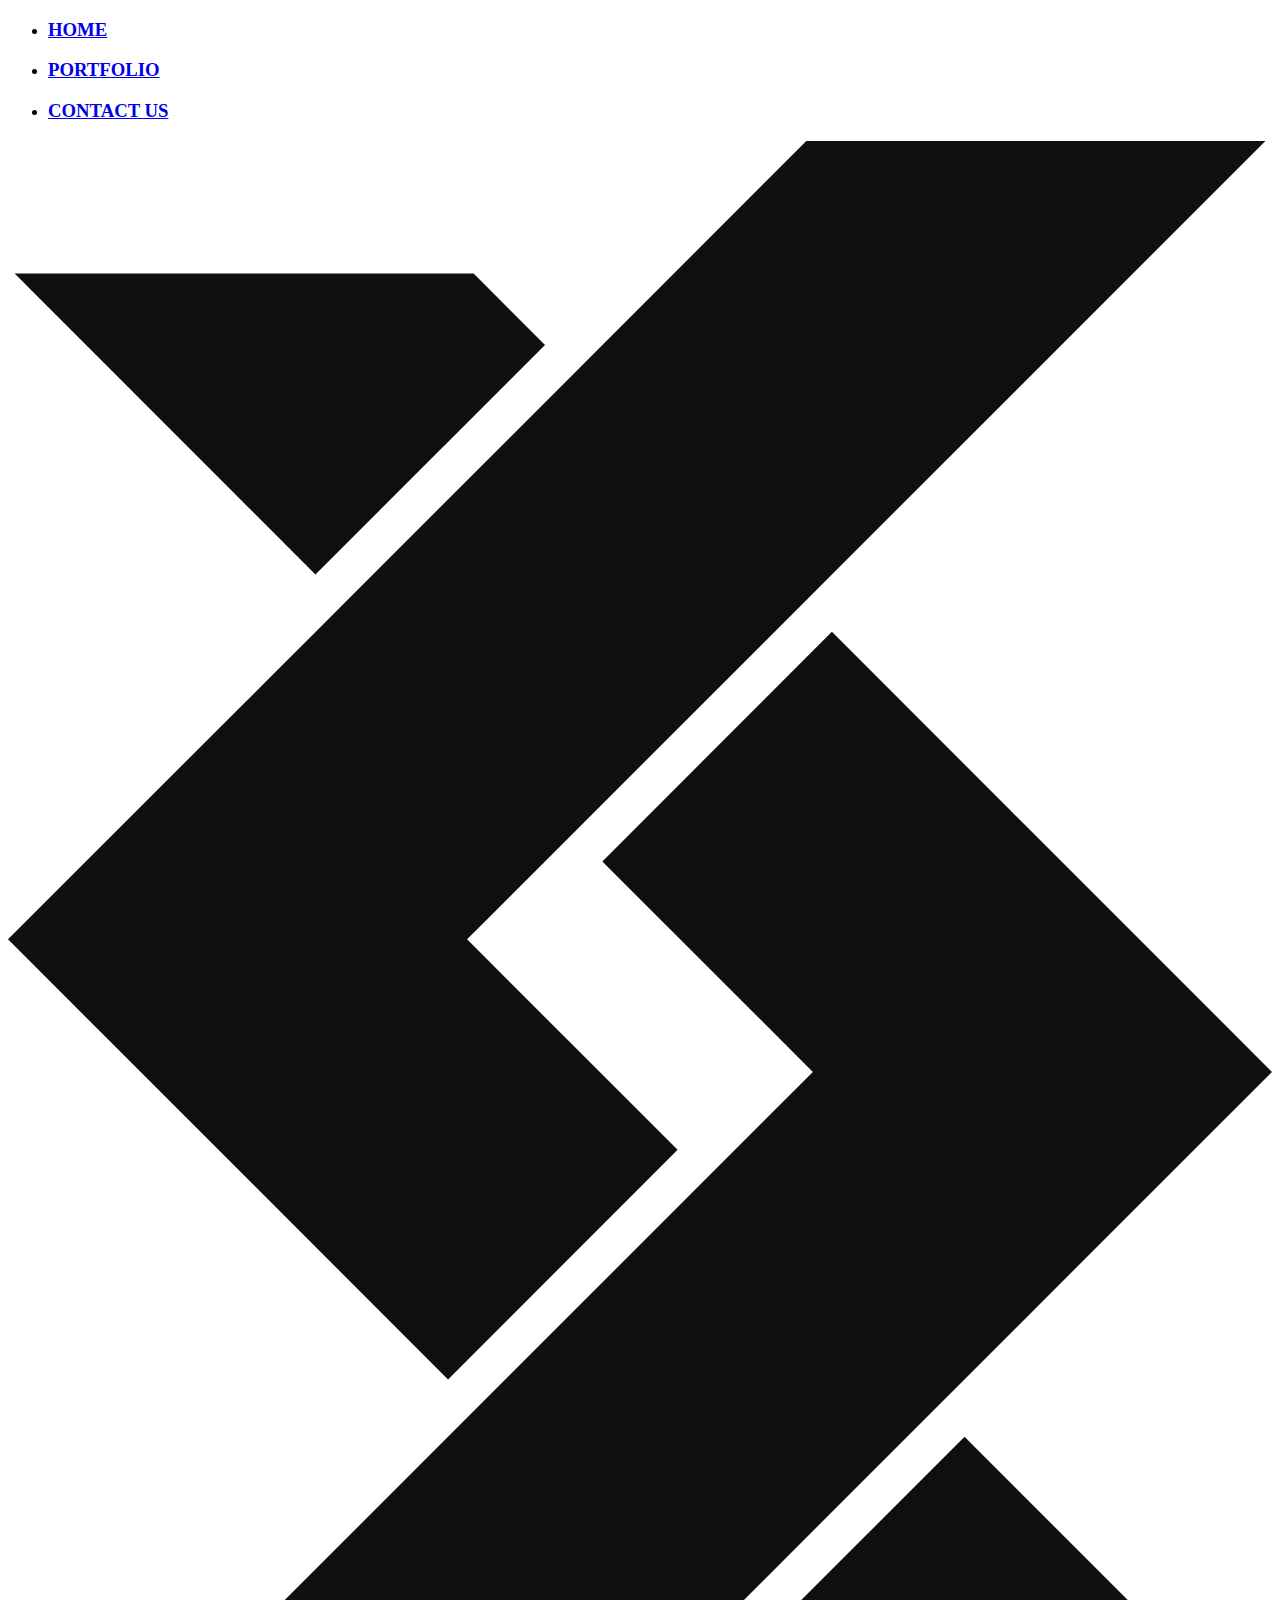
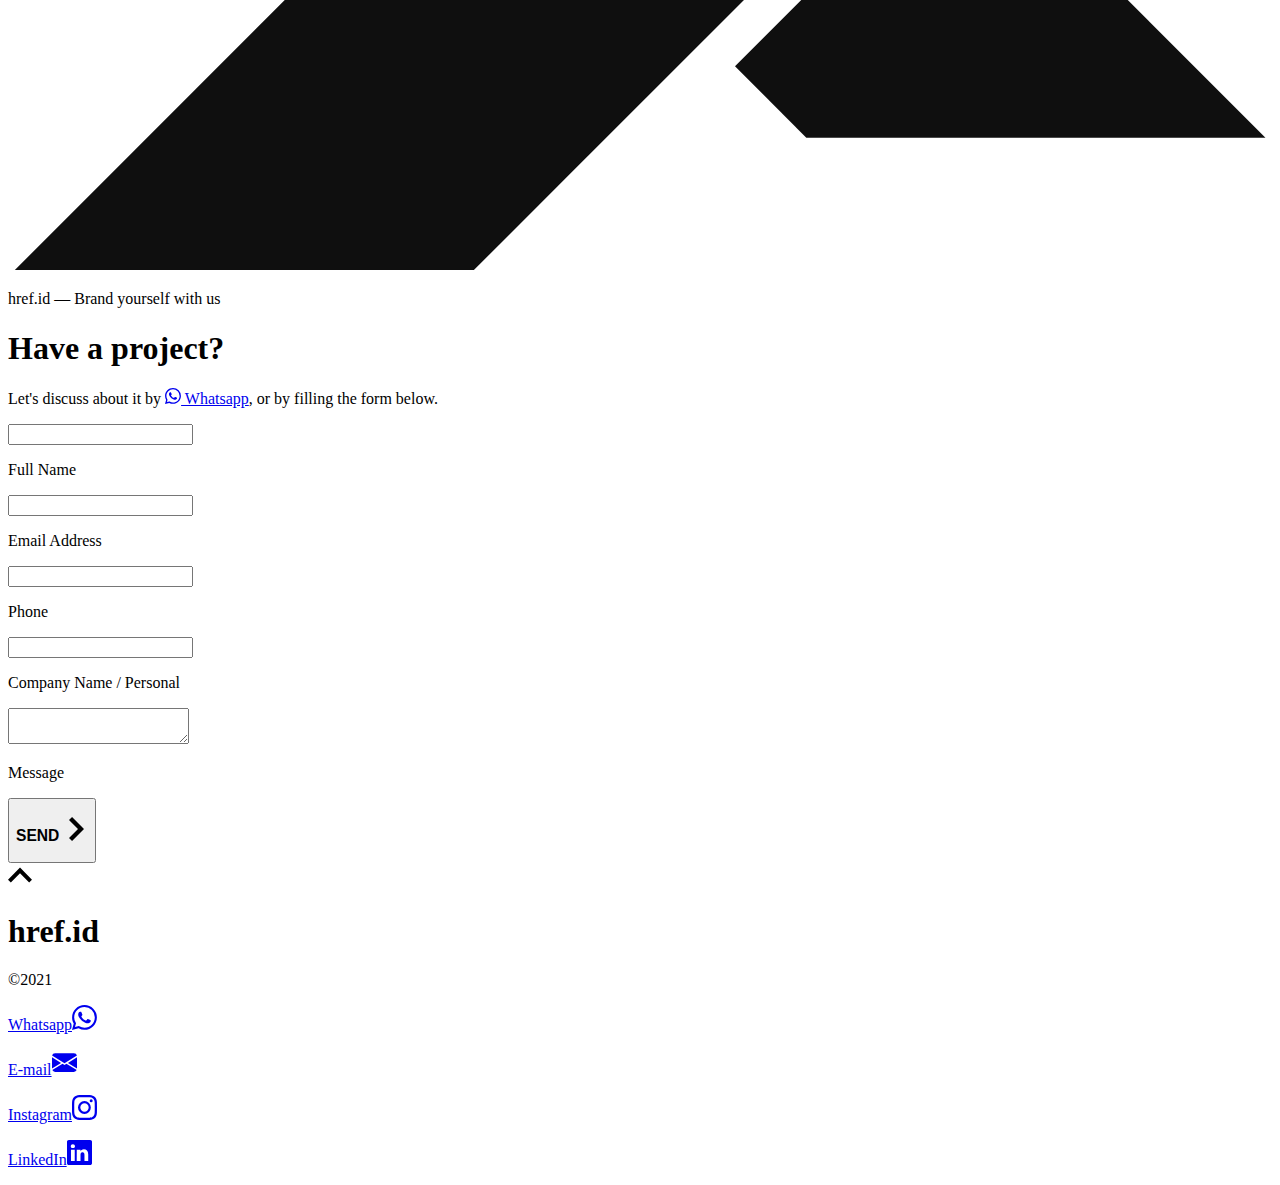
==== contact-us.html @ 83b9de3a "minor changes" ====
<!DOCTYPE html>
<html lang="en">
<head>
  <meta charset="UTF-8">
  <meta http-equiv="X-UA-Compatible" content="IE=edge">
  <meta name="viewport" content="width=device-width, initial-scale=1.0">
  <title>href.id - Contact Us</title>
  <link rel="stylesheet" href="style.css">
</head>
<body>
  <nav>
    <ul>
      <li class="active">
        <a href="index">
          <h3>HOME</h3>
        </a>
        <div class="box"></div>
      </li>
      <li>
        <div class="box"></div>
        <a href="portfolio">
          <h3>PORTFOLIO</h3>
        </a>
      </li>
      <li>
        <div class="box"></div>
        <a href="contact-us">
          <h3>CONTACT US</h3>
        </a>
      </li>
    </ul>
    <div class="logo">
      <svg xmlns="http://www.w3.org/2000/svg" viewBox="0 0 407.79 557.89"><defs><style>.cls-1{fill:#0f0f0f;}</style></defs><g id="Layer_2" data-name="Layer 2"><g id="Layer_1-2" data-name="Layer 1"><polygon class="cls-1" points="405.67 515.11 257.55 515.11 234.54 492.09 308.6 418.04 405.67 515.11"/><polygon class="cls-1" points="173.25 65.8 99.19 139.85 2.13 42.78 150.23 42.78 173.25 65.8"/><polygon class="cls-1" points="407.79 300.34 150.23 557.89 2.13 557.89 151.23 408.78 259.68 300.34 191.76 232.42 265.81 158.36 407.79 300.34"/><polygon class="cls-1" points="405.67 0 265.81 139.85 256.56 149.11 173.25 232.42 162.91 242.76 153.64 252.03 151.36 254.31 148.11 257.55 216.03 325.47 141.97 399.53 0 257.55 77 180.55 77.03 180.58 86.28 171.32 99.22 158.38 108.47 149.12 182.52 75.06 191.77 65.81 257.55 0 405.67 0"/></g></g></svg>
    </div>
    <div class="vertical-brand">
      <p>href.id<span class="motto"> — Brand yourself with us</span></p>
    </div>
    <div class="hamburger">
      <div class="line"></div>
    </div>
    <div class="cross">
      <div class="line-1"></div>
      <div class="line-2"></div>
    </div>
  </nav>
  <main>
    <div class="page flex-center contact-page">
      <div class="container flex-center">
        <div class="title flex-center">
          <h1 class="align-center clear">Have a project?</h1>
          <p class="align-center clear">Let's discuss about it by <a href="#"><svg xmlns="http://www.w3.org/2000/svg" width="16" height="16" fill="currentColor" class="bi bi-whatsapp" viewBox="0 0 16 16">
            <path d="M13.601 2.326A7.854 7.854 0 0 0 7.994 0C3.627 0 .068 3.558.064 7.926c0 1.399.366 2.76 1.057 3.965L0 16l4.204-1.102a7.933 7.933 0 0 0 3.79.965h.004c4.368 0 7.926-3.558 7.93-7.93A7.898 7.898 0 0 0 13.6 2.326zM7.994 14.521a6.573 6.573 0 0 1-3.356-.92l-.24-.144-2.494.654.666-2.433-.156-.251a6.56 6.56 0 0 1-1.007-3.505c0-3.626 2.957-6.584 6.591-6.584a6.56 6.56 0 0 1 4.66 1.931 6.557 6.557 0 0 1 1.928 4.66c-.004 3.639-2.961 6.592-6.592 6.592zm3.615-4.934c-.197-.099-1.17-.578-1.353-.646-.182-.065-.315-.099-.445.099-.133.197-.513.646-.627.775-.114.133-.232.148-.43.05-.197-.1-.836-.308-1.592-.985-.59-.525-.985-1.175-1.103-1.372-.114-.198-.011-.304.088-.403.087-.088.197-.232.296-.346.1-.114.133-.198.198-.33.065-.134.034-.248-.015-.347-.05-.099-.445-1.076-.612-1.47-.16-.389-.323-.335-.445-.34-.114-.007-.247-.007-.38-.007a.729.729 0 0 0-.529.247c-.182.198-.691.677-.691 1.654 0 .977.71 1.916.81 2.049.098.133 1.394 2.132 3.383 2.992.47.205.84.326 1.129.418.475.152.904.129 1.246.08.38-.058 1.171-.48 1.338-.943.164-.464.164-.86.114-.943-.049-.084-.182-.133-.38-.232z"/>
          </svg> Whatsapp</a>, or by filling the form below.</p>
        </div>
        <form action="#" class="form" autocomplete="off">
          <div>
            <div class="content">
              <input type="text" name="name" required placeholder=" ">
              <label for="name" class="label-input">
                <p>
                  <span class="content-label">Full Name</span>
                </p>
              </label>
            </div>
          </div>
          <div>
            <div class="content">
              <input type="text" name="email" required>
              <label for="email" class="label-input">
                <p>
                  <span class="content-label">Email Address</span>
                </p>
              </label>
            </div>
          </div>
          <div>
            <div class="content">
              <input type="text" name="phone" required>
              <label for="phone" class="label-input">
                <p>
                  <span class="content-label">Phone</span>
                </p>
              </label>
            </div>
          </div>
          <div>
            <div class="content">
              <input type="text" name="company" required>
              <label for="company" class="label-input">
                <p>
                  <span class="content-label">Company Name / Personal</span>
                </p>
              </label>
            </div>            
          </div>
          <div class="div-message">
            <div class="content">
              <textarea name="message" required></textarea>
              <label for="message" class="label-input">
                <p>
                  <span class="content-label">Message</span>
                </p>
              </label>
            </div>
          </div>
          <div class="submit-section clear">
            <button type="submit">
              <h3>SEND <svg xmlns="http://www.w3.org/2000/svg" width="24" height="24" viewBox="0 0 24 24"><path d="M5 3l3.057-3 11.943 12-11.943 12-3.057-3 9-9z"/></svg></h3>
            </button>
          </div>
        </form>
      </div>
    </div>
  </main>
  <footer>
    <div class="page flex-center">
      <div class="container flex-center">
        <div class="divider">
          <div class="back-to-top">
            <a href="#">
              <div class="flex-center">
                <svg xmlns="http://www.w3.org/2000/svg" width="24" height="24" viewBox="0 0 24 24"><path d="M0 16.67l2.829 2.83 9.175-9.339 9.167 9.339 2.829-2.83-11.996-12.17z"/></svg>
              </div>
            </a>
          </div>
          <h1 class="clear">href.id</h1>
          <div class="line">
            <p>©2021</p>
          </div>
        </div>
        <div class="navigation">
          <p><a href="#"><span class="text">Whatsapp</span><span class="icon"><svg xmlns="http://www.w3.org/2000/svg" width="25" height="25" fill="currentColor" class="bi bi-whatsapp" viewBox="0 0 16 16">
            <path d="M13.601 2.326A7.854 7.854 0 0 0 7.994 0C3.627 0 .068 3.558.064 7.926c0 1.399.366 2.76 1.057 3.965L0 16l4.204-1.102a7.933 7.933 0 0 0 3.79.965h.004c4.368 0 7.926-3.558 7.93-7.93A7.898 7.898 0 0 0 13.6 2.326zM7.994 14.521a6.573 6.573 0 0 1-3.356-.92l-.24-.144-2.494.654.666-2.433-.156-.251a6.56 6.56 0 0 1-1.007-3.505c0-3.626 2.957-6.584 6.591-6.584a6.56 6.56 0 0 1 4.66 1.931 6.557 6.557 0 0 1 1.928 4.66c-.004 3.639-2.961 6.592-6.592 6.592zm3.615-4.934c-.197-.099-1.17-.578-1.353-.646-.182-.065-.315-.099-.445.099-.133.197-.513.646-.627.775-.114.133-.232.148-.43.05-.197-.1-.836-.308-1.592-.985-.59-.525-.985-1.175-1.103-1.372-.114-.198-.011-.304.088-.403.087-.088.197-.232.296-.346.1-.114.133-.198.198-.33.065-.134.034-.248-.015-.347-.05-.099-.445-1.076-.612-1.47-.16-.389-.323-.335-.445-.34-.114-.007-.247-.007-.38-.007a.729.729 0 0 0-.529.247c-.182.198-.691.677-.691 1.654 0 .977.71 1.916.81 2.049.098.133 1.394 2.132 3.383 2.992.47.205.84.326 1.129.418.475.152.904.129 1.246.08.38-.058 1.171-.48 1.338-.943.164-.464.164-.86.114-.943-.049-.084-.182-.133-.38-.232z"/>
          </svg></span></a></p>
          <p><a href="#"><span class="text">E-mail</span><span class="icon"><svg xmlns="http://www.w3.org/2000/svg" width="25" height="25" fill="currentColor" class="bi bi-envelope-fill" viewBox="0 0 16 16">
            <path d="M.05 3.555A2 2 0 0 1 2 2h12a2 2 0 0 1 1.95 1.555L8 8.414.05 3.555zM0 4.697v7.104l5.803-3.558L0 4.697zM6.761 8.83l-6.57 4.027A2 2 0 0 0 2 14h12a2 2 0 0 0 1.808-1.144l-6.57-4.027L8 9.586l-1.239-.757zm3.436-.586L16 11.801V4.697l-5.803 3.546z"/>
          </svg></span></a></p>
          <p><a href="#"><span class="text">Instagram</span><span class="icon"><svg xmlns="http://www.w3.org/2000/svg" width="25" height="25" fill="currentColor" class="bi bi-instagram" viewBox="0 0 16 16">
            <path d="M8 0C5.829 0 5.556.01 4.703.048 3.85.088 3.269.222 2.76.42a3.917 3.917 0 0 0-1.417.923A3.927 3.927 0 0 0 .42 2.76C.222 3.268.087 3.85.048 4.7.01 5.555 0 5.827 0 8.001c0 2.172.01 2.444.048 3.297.04.852.174 1.433.372 1.942.205.526.478.972.923 1.417.444.445.89.719 1.416.923.51.198 1.09.333 1.942.372C5.555 15.99 5.827 16 8 16s2.444-.01 3.298-.048c.851-.04 1.434-.174 1.943-.372a3.916 3.916 0 0 0 1.416-.923c.445-.445.718-.891.923-1.417.197-.509.332-1.09.372-1.942C15.99 10.445 16 10.173 16 8s-.01-2.445-.048-3.299c-.04-.851-.175-1.433-.372-1.941a3.926 3.926 0 0 0-.923-1.417A3.911 3.911 0 0 0 13.24.42c-.51-.198-1.092-.333-1.943-.372C10.443.01 10.172 0 7.998 0h.003zm-.717 1.442h.718c2.136 0 2.389.007 3.232.046.78.035 1.204.166 1.486.275.373.145.64.319.92.599.28.28.453.546.598.92.11.281.24.705.275 1.485.039.843.047 1.096.047 3.231s-.008 2.389-.047 3.232c-.035.78-.166 1.203-.275 1.485a2.47 2.47 0 0 1-.599.919c-.28.28-.546.453-.92.598-.28.11-.704.24-1.485.276-.843.038-1.096.047-3.232.047s-2.39-.009-3.233-.047c-.78-.036-1.203-.166-1.485-.276a2.478 2.478 0 0 1-.92-.598 2.48 2.48 0 0 1-.6-.92c-.109-.281-.24-.705-.275-1.485-.038-.843-.046-1.096-.046-3.233 0-2.136.008-2.388.046-3.231.036-.78.166-1.204.276-1.486.145-.373.319-.64.599-.92.28-.28.546-.453.92-.598.282-.11.705-.24 1.485-.276.738-.034 1.024-.044 2.515-.045v.002zm4.988 1.328a.96.96 0 1 0 0 1.92.96.96 0 0 0 0-1.92zm-4.27 1.122a4.109 4.109 0 1 0 0 8.217 4.109 4.109 0 0 0 0-8.217zm0 1.441a2.667 2.667 0 1 1 0 5.334 2.667 2.667 0 0 1 0-5.334z"/>
          </svg></span></a></p>
          <p><a href="#"><span class="text">LinkedIn</span><span class="icon"><svg xmlns="http://www.w3.org/2000/svg" width="25" height="25" fill="currentColor" class="bi bi-linkedin" viewBox="0 0 16 16">
            <path d="M0 1.146C0 .513.526 0 1.175 0h13.65C15.474 0 16 .513 16 1.146v13.708c0 .633-.526 1.146-1.175 1.146H1.175C.526 16 0 15.487 0 14.854V1.146zm4.943 12.248V6.169H2.542v7.225h2.401zm-1.2-8.212c.837 0 1.358-.554 1.358-1.248-.015-.709-.52-1.248-1.342-1.248-.822 0-1.359.54-1.359 1.248 0 .694.521 1.248 1.327 1.248h.016zm4.908 8.212V9.359c0-.216.016-.432.08-.586.173-.431.568-.878 1.232-.878.869 0 1.216.662 1.216 1.634v3.865h2.401V9.25c0-2.22-1.184-3.252-2.764-3.252-1.274 0-1.845.7-2.165 1.193v.025h-.016a5.54 5.54 0 0 1 .016-.025V6.169h-2.4c.03.678 0 7.225 0 7.225h2.4z"/>
          </svg></span></a></p>
        </div>
      </div>
    </div>
  </footer>

  <script src="anime.min.js"></script>
  <script src="main.js"></script>
  <script>
    function labelAnimation(){
      document.querySelectorAll('label').forEach((a, i) => {
        setTimeout(()=>{
          a.classList.add('label-animation')
        }, i * 100)
      })
    }

    anime.timeline({
      duration: 800,
      easing: 'easeOutExpo'
    }).add({
      targets: '.title h1',
      opacity: [0, 1],
      translateX: [-100, 0],
    }).add({
      targets: '.title p',
      opacity: [0, 1],
      translateX: [-100, 0],
    }, '-=600').add({
      targets: '.form .content-label',
      opacity: [0, 1],
      translateX: [-10, 0],
      easing: 'easeInExpo',
      delay: anime.stagger(200),
      begin: () => {
        setTimeout(labelAnimation, 1000);
      },
      complete: () => {
        document.querySelectorAll('.content-label').forEach((a)=>{
          a.removeAttribute('style');
        })
      }
    }, '-=600').add({
      targets: document.querySelectorAll('.submit-section'),
      opacity: [0, 1],
      translateX: [-50, 0],
    }, '+=300')
  </script>
</body>
</html>
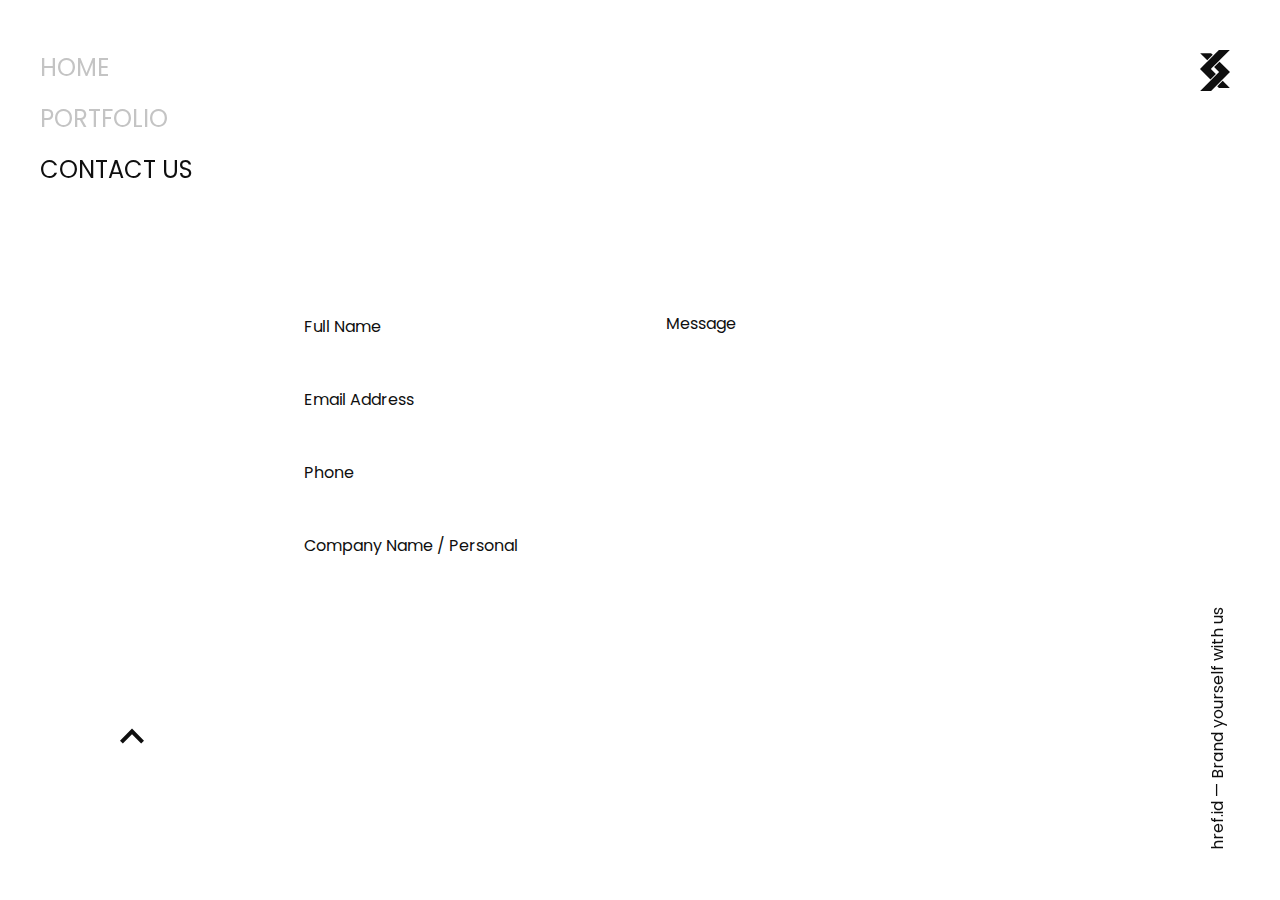
==== commit 2672eb93: "portfolio page disabled, redirect to highlights" ====
--- a/contact-us.html
+++ b/contact-us.html
@@ -6,23 +6,24 @@
   <meta name="viewport" content="width=device-width, initial-scale=1.0">
   <title>href.id - Contact Us</title>
   <link rel="stylesheet" href="style.css">
+  <link rel="shortcut icon" type="image/jpg" href="favicon.ico"/>
 </head>
 <body>
   <nav>
     <ul>
-      <li class="active">
-        <a href="index">
+      <li>
+        <a href="./">
           <h3>HOME</h3>
         </a>
         <div class="box"></div>
       </li>
       <li>
         <div class="box"></div>
-        <a href="portfolio">
+        <a href="./#highlights" class="portfolio-click">
           <h3>PORTFOLIO</h3>
         </a>
       </li>
-      <li>
+      <li class="active">
         <div class="box"></div>
         <a href="contact-us">
           <h3>CONTACT US</h3>
--- a/style.css
+++ b/style.css
@@ -0,0 +1,1349 @@
+@import url('https://fonts.googleapis.com/css2?family=Poppins:wght@400;700&display=swap');
+@import url('https://fonts.googleapis.com/css2?family=Cardo&display=swap');
+
+:root{
+  /* TEXT SIZE */
+  --heading-one: 5em;
+  --heading-two: 2.5em;
+  --heading-three: 1.5em;
+  --paragraph: 1em;
+  --big-paragraph: 4em;
+
+  /* FONT FAMILY */
+  --primary-font: 'Cardo';
+  --secondary-font: 'Poppins';
+
+  /* COLOR */
+  --primary-color: #ffffff;
+  --secondary-color: #0f0f0f;
+  --light-middle-color: #f3f3f3;
+  --middle-color: #c4c4c4;
+  --container-color: #ffffff;
+}
+
+::-moz-selection { /* Code for Firefox */
+  color: var(--primary-color);
+  background: var(--secondary-color);
+}
+
+::selection {
+  color: var(--primary-color);
+  background: var(--secondary-color);
+}
+
+*{
+  margin: 0;
+  padding: 0;
+  box-sizing: border-box;
+}
+
+/* html{
+  scroll-behavior: smooth;
+} */
+
+body{
+  overflow-x: hidden;
+  background-color: var(--container-color);
+  position: relative;
+}
+
+a, p, h1, h2, h3{
+  color: var(--secondary-color);
+}
+
+.greyed{
+  color: var(--middle-color) !important;
+}
+
+a{
+  text-decoration: none;
+  display: inline-block;
+}
+
+h1{
+  font-family: var(--primary-font);
+  font-size: var(--heading-one);
+  font-weight: normal;
+  line-height: 1.2em;
+  margin-bottom: 10px;
+}
+
+h2{
+  font-family: var(--secondary-font);
+  font-size: var(--heading-two);
+  font-weight: normal;
+}
+
+h3{
+  font-family: var(--secondary-font);
+  font-size: var(--heading-three);
+  font-weight: normal;
+}
+
+p{
+  font-family: var(--secondary-font);
+  font-size: var(--paragraph);
+  font-weight: normal;
+}
+
+p.big-paragraph{
+  font-size: var(--big-paragraph) !important;
+}
+
+.align-center{
+  text-align: center;
+}
+
+.align-left{
+  text-align: left;
+}
+
+.align-right{
+  text-align: right;
+}
+
+.flex-center{
+  display: flex;
+  justify-content: center;
+  align-items: center;
+}
+
+.fullpage{
+  width: 100vw;
+  height: 100vh;
+  position: relative;
+  overflow: hidden;
+}
+
+.page{
+  width: 100vw;
+  position: relative;
+}
+
+.container{
+  width: 70%;
+  height: 100%;
+  display: flex;
+  flex-direction: column;
+  position: relative;
+}
+
+.container-big{
+  width: 90%;
+  height: 100%;
+  flex-direction: column;
+  position: relative;
+}
+
+.image{
+  position: relative;
+}
+
+.image::before{
+  overflow: hidden;
+  content: "";
+  position: absolute;
+  top: 50%;
+  left: 50%;
+  width: 100%;
+  height: 100%;
+  background-size: cover;
+  filter: grayscale(100%);
+  transform: translate(-50%, -50%);
+  transition: filter .5s ease;
+}
+
+.image:hover::before{
+  filter: grayscale(40%);
+}
+
+.image-text{
+  position: relative;
+}
+
+.image-text::before{
+  content: "";
+  position: absolute;
+  top: 50%;
+  left: 50%;
+  width: 100%;
+  height: 100%;
+  background-size: cover;
+  filter: grayscale(100%) brightness(50%);
+  transform: translate(-50%, -50%);
+  transition: filter .5s ease;
+}
+
+.clear{
+  opacity: 0;
+}
+
+.hide{
+  display: none;
+}
+
+/* scroll bar */
+/* width */
+::-webkit-scrollbar {
+  width: 12px;
+}
+
+::-webkit-scrollbar-track {
+  opacity: 0;
+}
+
+::-webkit-scrollbar-thumb {
+  box-shadow: inset 0 0 10px 10px rgba(15,15,15,0.8);
+  border: solid 3px transparent;
+  border-radius: 6px;
+}
+
+::-webkit-scrollbar:hover{
+  width: 15px;
+}
+
+/* intro */
+.intro{
+  position: absolute; 
+  width: 100vw;
+  height: 100vh;
+  display: flex;
+  justify-content: center;
+  align-items: center;
+  flex-direction: column;
+  background-color: var(--primary-color);
+  z-index: 10;
+  opacity: 1;
+}
+
+.intro svg path{
+  fill: transparent;
+  transition: fill .8s ease;
+}
+
+.intro svg .shape-1{
+  stroke-dasharray: 80;
+  stroke-dashoffset: 0;
+}
+.intro svg .shape-2{
+  stroke-dasharray: 80;
+  stroke-dashoffset: 0;
+}
+.intro svg .shape-3{
+  stroke-dasharray: 230;
+  stroke-dashoffset: 0;
+}
+.intro svg .shape-4{
+  stroke-dasharray: 230;
+  stroke-dashoffset: 0;
+}
+/* NAVIGATION STUFFS */
+
+nav{
+  position: fixed;
+  width: 100vw;
+  height: 100vh;
+  z-index: 1;
+  pointer-events: none;
+  background-color: transparent;
+  transition: background-color 2s ease;
+}
+
+nav ul{
+  display: block;
+  position: absolute;
+  top: 50px;
+  left: 0;
+  list-style-type: none;
+  padding-left: 40px;
+  pointer-events: initial !important;
+}
+
+nav ul li{
+  margin-bottom: 1em;
+  display: flex;
+  align-items: center;
+  width: fit-content;
+}
+
+nav ul li h3{
+  color: var(--middle-color);
+  transition: color .5s ease;
+}
+
+nav .box{
+  position: absolute;
+  width: 0px;
+  height: var(--heading-three);
+  background-color: var(--secondary-color);
+  left: 0;
+  transition: width .5s ease;
+}
+
+nav ul li h3:hover{
+  color: var(--secondary-color) !important;
+}
+
+nav ul li:hover .box{
+  width: 20px;
+}
+
+.active h3, .active{
+  color: var(--secondary-color) !important;
+}
+
+nav .logo{
+  position: absolute;
+  right: 50px;
+  top: 50px;
+  width: 30px;
+}
+
+nav .vertical-brand{
+  width: 400px;
+  position: absolute;
+  bottom: 50px;
+  right: 50px;
+  transform-origin: bottom left;
+  transform: rotate(-90deg) translate(0, 400px);
+}
+
+nav .hamburger{
+  position: absolute;
+  width: 30px;
+  height: 30px;
+  top: 50px;
+  left: 50px;
+  align-items: center;
+  justify-content: flex-start;
+  display: none;
+  cursor: pointer;
+  pointer-events: initial !important;
+}
+
+nav .hamburger .line{
+  width: 60%;
+  height: 5px;
+  background-color: var(--secondary-color);
+  position: relative;
+  transition: width .5s ease;
+}
+
+nav .hamburger .line::before, nav .hamburger .line::after{
+  content: "";
+  position: absolute;
+  height: 5px;
+  background-color: var(--secondary-color);
+  transition: width .5s ease;
+}
+
+nav .hamburger .line::before{
+  top: -10px;
+  width: 150%;
+}
+
+nav .hamburger .line::after{
+  bottom: -10px;
+  width: 50%;
+}
+
+nav .hamburger:hover .line,
+nav .hamburger:hover .line:after,
+nav .hamburger:hover .line:before{
+  width: 100%;
+}
+
+nav .cross{
+  position: absolute;
+  width: 30px;
+  height: 30px;
+  top: 50px;
+  left: 50px;
+  align-items: center;
+  justify-content: flex-start;
+  display: flex;
+  pointer-events: none !important;
+  /* background-color: pink; */
+}
+
+nav .cross > div{
+  width: 0%;
+  height: 5px;
+  background-color: var(--secondary-color);
+  position: absolute;
+  transition: transform .8s ease, width .8s ease;
+}
+
+nav .open:hover + .cross .line-1{
+  transform: rotate(45deg)
+}
+
+nav .open:hover + .cross .line-2{
+  transform: rotate(-45deg)
+}
+/* FOOTER */
+
+footer{
+  margin-bottom: 3em;
+}
+
+footer .back-to-top{
+  position: absolute;
+  left: -112px;
+}
+
+footer .back-to-top div{
+  width: 60px;
+  height: 60px;
+  background-color: var(--primary-color);
+  border-radius: 50%;
+  transition: background-color .5s ease;
+}
+
+footer .back-to-top svg{
+  fill: var(--secondary-color);
+  transition: fill .5s ease;
+}
+
+footer .back-to-top div:hover{
+  background-color: var(--secondary-color);
+}
+
+footer .back-to-top div:hover svg{
+  fill: var(--primary-color);
+}
+
+footer .divider{
+  width: 100%;
+  display: flex;
+  justify-content: center;
+  align-items: center;
+  position: relative;
+}
+
+footer .divider h1{
+  margin-right: 16px;
+}
+
+footer .line{
+  width: 100%;
+  height: 3px;
+  position: relative;
+  background-color: var(--secondary-color);
+  transform: scaleX(0);
+  transform-origin: left center;
+}
+
+footer .line p{
+  position: absolute;
+  right: 0;
+  bottom: 50%;
+}
+
+footer .navigation{
+  width: 100%;
+  display: flex;
+  justify-content: flex-end;
+  align-items: center;
+}
+
+footer .navigation p{
+  margin-left: 2em;
+  position: relative;
+}
+
+footer .navigation p::after{
+  content:"";
+  width: 0%;
+  height: 0.5px;
+  background-color: var(--secondary-color);
+  position: absolute;
+  bottom: 0;
+  left: 0;
+  transition: width .5s ease;
+}
+
+footer .navigation p:hover::after{
+  width: 50%;
+}
+
+footer .navigation .icon{
+  display: none;
+}
+/* INDEX.HTML */
+.home-landing .container{
+  width: 60% !important;
+}
+
+.home-landing .scroll-icon{
+  position: absolute;
+  bottom: 48px;
+  opacity: 0;
+}
+
+.blurred{
+  color: transparent !important;
+  text-shadow: 0 0 12px var(--secondary-color) !important;
+
+}
+
+.home-landing .main-title, .home-landing .sub-title{
+  opacity: 0;
+  transition: color 1.2s ease-in-out, text-shadow .8s ease-in-out;
+}
+
+.home-about .container > div{
+  display: flex;
+  width: 100%;
+}
+
+.above{
+  justify-content: space-between;
+  margin-bottom: 2em;
+}
+
+.above h1{
+  line-height: 1em;
+}
+
+.below{
+  justify-content: flex-start;
+  align-items: flex-end;
+}
+
+.below .image{
+  margin-right: 1em;
+}
+
+.home-about{
+  margin-bottom: 10em;
+}
+
+.home-about .image{
+  width: 60%;
+  height: 300px;
+}
+
+.home-about .image:hover::before{
+  filter: grayscale(50%);
+}
+
+.home-about .first-img::before{
+  background-image: url("./assets/about-image-1.png");
+  background-position: center;
+}
+
+.home-about .second-img::before{
+  background-image: url("./assets/about-image-2.png");
+  background-position: center;
+}
+
+.home-about h1{
+  width: 40%
+}
+
+.home-about p{
+  width: 40%;
+}
+
+.home-why{
+  margin-bottom: 10em;
+}
+
+.home-why .content{
+  flex-direction: column;
+  width: 100%;
+}
+
+.home-why .line-above, .home-why .line-below{
+  width: 50%;
+  height: 3px;
+  background-color: var(--secondary-color);
+  transform: scaleX(0);
+}
+
+.home-why .line-above{
+  align-self: flex-start;
+  margin-bottom: 5em;
+  transform-origin: left center;
+}
+
+.home-why .line-below{
+  transform-origin: right center;
+  align-self: flex-end;
+}
+
+.home-why .content h1{
+  align-self: flex-start;
+  margin-bottom: 0.5em;
+}
+
+.home-why .content p{
+  text-align: center;
+  margin-bottom: 1.5em;
+  color: var(--middle-color);
+  transition: color .5s ease, opacity .5s ease;
+}
+
+.home-service .upper{
+  align-self: flex-start;
+}
+
+.home-service .below{
+  align-self: flex-end;
+}
+
+.home-service .cards{
+  height: 55%;
+  width: 100%;
+  display: flex;
+  justify-content: center;
+  margin: 1em 0 1em 0;
+}
+
+.home-service .card{
+  height: 100%;
+  width: 270px;
+  position: relative;
+  overflow: hidden;
+  transform: scale(1);
+  transition: transform .8s ease, box-shadow .8s ease;
+}
+
+.home-service .card:hover{
+  transform: scale(1.1);
+  box-shadow: rgba(0, 0, 0, 0.25) 0px 54px 55px, rgba(0, 0, 0, 0.12) 0px -12px 30px, rgba(0, 0, 0, 0.12) 0px 4px 6px, rgba(0, 0, 0, 0.17) 0px 12px 13px, rgba(0, 0, 0, 0.09) 0px -3px 5px;
+}
+
+.home-service .card-portfolio::before{
+  background-image: url("./assets/service-portfolio.png");
+}
+
+.home-service .card-organization::before{
+  background-image: url("./assets/service-organization.png");
+  background-position: center;
+}
+
+.home-service .card-event::before{
+  background-image: url("./assets/service-event.png");
+  background-position: center;
+  filter: grayscale(100%) brightness(48%);
+}
+
+.home-service .card:hover::before{
+  filter: grayscale(0%) brightness(50%);
+}
+
+.home-service .card-event:hover::before{
+  filter: grayscale(0%) brightness(48%) !important;
+}
+
+.home-service .card:nth-child(2){
+  margin: 0px 2em;
+}
+
+.home-service .cards p{
+  color: var(--primary-color);
+  text-align: center;
+  position: relative;
+}
+
+.home-service .cards .inner-border{
+  position: absolute;
+  width: calc(105%);
+  height: calc(105%);
+  top: 50%;
+  left: 50%;
+  border: solid 2px var(--primary-color);
+  transform: translate(-50%, -50%);
+  transition: width .8s ease, height .8s ease;
+}
+
+.home-service .card:hover .inner-border{
+  width: calc(100% - 25px);
+  height: calc(100% - 25px);
+}
+
+.see-more{
+  height: 50vh;
+  margin-bottom: 1em;
+}
+
+.home-highlights .line{
+  width: 200px;
+  height: 3px;
+  transform: scaleX(0);
+  background-color: var(--secondary-color);
+  margin-bottom: 1em;
+}
+
+.home-highlights-content .container{
+  display: grid;
+  grid-template-columns: 60% 40%;
+}
+
+.home-highlights-content .images{
+  display: flex;
+  justify-content: flex-end;
+  align-items: center;
+}
+
+.home-highlights-content .main-image{
+  position: relative;
+  width: 80%;
+  height: 300px;
+  margin-right: 2em;
+  transform: translateX(-1000px)
+}
+
+.home-highlights-content .description{
+  display: flex;
+  justify-content: center;
+  flex-direction: column;
+  align-items: flex-start;
+}
+
+.home-highlights-content .description h1{
+  line-height: 1em;
+  margin-bottom: 10px;
+}
+
+.home-highlights-content .description{
+  -webkit-user-select: none !important; /* Safari */        
+  -moz-user-select: none !important; /* Firefox */
+  -ms-user-select: none !important; /* IE10+/Edge */
+  user-select: none !important; /* Standard */
+}
+
+.home-highlights-content .sub-image{
+  position: absolute;
+  width: 60%;
+  height: 200px;
+  background-position: center center;
+  background-size: cover;
+  top: 0;
+  left: 0;
+  z-index: -1;
+  transform: translate(-30%, -50%);
+}
+
+.home-highlights-content .sub-image-main{
+  width: 100%;
+  height: 100%;
+  background-size: cover;
+  background-position: center center;
+}
+
+/* PORTFOLIO.html */
+.portfolio-page{
+  margin-bottom: 3em;
+}
+
+.portfolio-page .section{
+  margin-top: 7em;
+  width: 100%;
+  flex-direction: column;
+}
+
+.portfolio-page .section h1{
+  margin-bottom: 24px;
+}
+
+.portfolio-page .section .grid{
+  display: grid;
+  width: 100%;
+  height: fit-content;
+  grid-template-columns: repeat(2, 1fr);
+  grid-template-rows: repeat(3, 1fr);
+  grid-gap: 16px;
+}
+
+.portfolio-page .section .card{
+  display: flex;
+  justify-content: center;
+  align-items: center;
+  background-color: var(--secondary-color);
+  height: 300px;
+  position: relative;
+}
+
+.portfolio-page .section .card h2{
+  color: var(--primary-color);
+  position: relative;
+}
+
+.portfolio-page .card::before{
+  content: "";
+  position: absolute;
+  top: 50%;
+  left: 50%;
+  width: 100%;
+  height: 100%;
+  background-size: cover;
+  filter: grayscale(100%) brightness(50%);
+  transform: translate(-50%, -50%);
+  transition: filter .5s ease;
+  background-image: url("./assets/about-image-1.png")
+}
+
+.portfolio-page .inner-border{
+  position: absolute;
+  width: calc(105%);
+  height: calc(105%);
+  top: 50%;
+  left: 50%;
+  border: solid 2px var(--primary-color);
+  transform: translate(-50%, -50%);
+  transition: width .8s ease, height .8s ease;
+}
+
+.portfolio-page .card:hover .inner-border{
+  width: calc(100% - 25px);
+  height: calc(100% - 25px);
+}
+
+/* PORTFOLIO SINGLE.html */
+.portfolio-single{
+  display: flex;
+  flex-direction: column;
+  align-items: center;
+  margin-bottom: 6em;
+}
+
+.portfolio-single .main-image{
+  width: 100%;
+  height: 500px;
+  margin-bottom: 3em;
+}
+
+.portfolio-single .title{
+  margin-bottom: 3em;
+}
+
+.portfolio-single .title .main-image::before{
+  background-position: center;
+  background-image: var(--main-img);
+}
+
+.portfolio-single .title .text{
+  width: 100%;
+  display: flex;
+  align-items: flex-end;
+  margin-bottom: 1em;
+}
+
+.portfolio-single .title .text h1{
+  line-height: 0.8em;
+  margin-right: 5px;
+  margin-bottom: 0;
+}
+
+.portfolio-single .sub-image{
+  width: 100%;
+  display: flex;
+  align-items: flex-end;
+}
+
+.portfolio-single .sub-image .image{
+  width: 55%;
+  height: 450px;
+}
+
+.portfolio-single .sub-image p{
+  width: 30%;
+}
+
+.portfolio-single .sub-image-above{
+  justify-content: flex-start;
+  margin-bottom: 3em;
+}
+
+.portfolio-single .sub-image-below{
+  justify-content: flex-end;
+  text-align: right;
+  margin-bottom: 5em;
+
+}
+
+.portfolio-single .sub-image-above .image::before{
+  background-position: center;
+  background-image: var(--sub-img-1);
+}
+
+.portfolio-single .sub-image-below .image::before{
+  background-position: center;
+  background-image: var(--sub-img-2);
+}
+
+.portfolio-single .sub-image-above .image{
+  margin-right: 1em;
+}
+
+.portfolio-single .sub-image-below .image{
+  margin-left: 1em;
+}
+
+.portfolio-single .documentation{
+  display: grid;
+  width: 100%;
+  height: 100vh;
+  grid-template-columns: repeat(3, 1fr);
+  grid-template-rows: repeat(4, 1fr);
+  grid-gap: 16px;
+  margin-top: 1em;
+  margin-bottom: 5em;
+}
+
+.portfolio-single .documentation .image::before{
+  background-position: center;
+}
+
+.portfolio-single .documentation .image-1::before{
+  background-image: var(--doc-img-1);
+}
+.portfolio-single .documentation .image-2::before{
+  background-image: var(--doc-img-2);
+}
+.portfolio-single .documentation .image-3::before{
+  background-image: var(--doc-img-3);
+}
+
+.portfolio-single .documentation .image-1{
+  grid-row: 1/3;
+  grid-column: 1/3;
+}
+
+.portfolio-single .documentation .image-2{
+  grid-row: 2/4;
+  grid-column: 3/4;
+}
+
+.portfolio-single .documentation .image-3{
+  grid-row: 3/5;
+  grid-column: 2/3;
+}
+
+.portfolio-single .mobile-version .image{
+  width: 100%;
+  height: 500px;
+}
+
+.portfolio-single .mobile-version .image::before{
+  background-position: center;
+  background-image: var(--mobile-img);
+}
+
+/* contact-us.html */
+.contact-page{
+  padding-top: 6em;
+  margin-bottom: 3em;
+}
+
+.contact-page .title{
+  margin-bottom: 3em;
+  flex-direction: column;
+}
+
+.contact-page .title h1{
+  margin-bottom: 20px;
+}
+
+.contact-page .title a{
+  transition: color .5s ease;
+  font-weight: 700;
+}
+
+.contact-page .title a svg{
+  height: 13px;
+}
+
+.contact-page .title a:hover{
+  color: #128C7E;
+}
+
+.contact-page .form{
+  width: 60%;
+  height: 350px;
+  display: grid;
+  grid-template-columns: 1fr 1fr;
+  grid-template-rows: repeat(5, 1fr);
+  grid-row-gap: 16px;
+  grid-column-gap: 32px;
+}
+
+.contact-page .form .content{
+  width: 100%;
+  height: 100%;
+  position: relative;
+  display: flex;
+  justify-content: center;
+  align-items: center;
+}
+
+.contact-page .form input, .contact-page .form textarea{
+  width: 100%;
+  height: 100%;
+  border: none;
+  font-family: var(--secondary-font);
+  font-size: var(--paragraph);
+  padding-top: 20px;
+  padding-left: 10px;
+  outline: none;
+}
+
+.contact-page .form label{
+  position: absolute;
+  pointer-events: none;
+  height: 100%;
+  width: 100%;
+  bottom: 0px;
+  left: 0%;
+  padding-left: 10px;
+  /* overflow: hidden; */
+}
+
+.contact-page .form label::after{
+  content: " ";
+  position: absolute;
+  height: 100%;
+  width: 0%;
+  top: 0;
+  left: 0;
+  border-bottom: 1px solid var(--secondary-color);
+  transition: width .8s ease;
+}
+
+.label-animation::after{
+  width: 100% !important;
+}
+
+.contact-page .form .content-label{
+  position: absolute;
+  top: 50%;
+  transition: all .5s ease;
+  font-size: 1em;
+  color: var(--secondary-color);
+}
+
+.contact-page input:focus + label .content-label,
+.contact-page input:valid + label .content-label,
+.contact-page textarea:focus + label .content-label,
+.contact-page textarea:valid + label .content-label
+{
+  color: var(--middle-color);
+  transform: translateY(-1.5em);
+  font-size: 0.8em;
+}
+
+.contact-page .div-message{
+  grid-row: 1/5;
+  grid-column: 2/3;
+}
+
+.contact-page .div-message textarea{
+  resize: none;
+  padding-top: 1.6em;
+}
+
+.contact-page .div-message .content-label{
+  top: 1.6em;
+}
+
+.contact-page .submit-section{
+  width: 100%;
+  height: 100%;
+  display: flex;
+  justify-content: flex-end;
+  align-items: center;
+  grid-column: 1/3;
+}
+
+.contact-page .submit-section button{
+  border: none;
+  cursor: pointer;
+  background-color: transparent !important;
+  position: relative;
+}
+
+.contact-page .submit-section button::after{
+  content: "";
+  width: 0%;
+  height: 1px;
+  background-color: var(--secondary-color);
+  position: absolute;
+  left: 0;
+  transition: width .5s ease;
+}
+
+
+.contact-page .submit-section button:hover::after{
+  width: 50%;
+}
+.contact-page .submit-section h3{
+  height: 100%;
+  display: flex;
+  justify-content: center;
+  align-items: center;
+}
+
+.contact-page .submit-section svg{
+  height: 15px;
+  
+}
+
+@media screen and (max-width: 1340px){
+  .container{
+    width: 60%;
+  }
+  .contact-page .form{
+    width: 90%;
+  }
+  footer .back-to-top{
+    left: -20%;
+  }
+}
+
+@media screen and (max-width: 1025px){
+  :root{
+    /* TEXT SIZE */
+    --heading-one: 4em;
+    --heading-two: 2.5em;
+    --heading-three: 1.5em;
+    --paragraph: 1em;
+    --big-paragraph: 3em;
+  }
+}
+
+@media screen and (max-width: 1000px){
+  nav ul{
+    display: none;
+    top: 0;
+    left: 0;
+    width: 100vw;
+    height: 100vh;
+    padding: 0;
+    background-color: var(--primary-color);
+    /* display: flex; */
+    justify-content: center;
+    align-items: center;
+    flex-direction: column;
+  }
+  nav ul .box{
+    display: none;
+  }
+  nav .hamburger{
+    display: flex;
+  }
+  .home-about .container .above, .home-about .container .below{
+    display: flex;
+    justify-content: center;
+    align-items: center;
+    flex-direction: column
+  }
+  .home-about .image, .home-about h1, .home-about p{
+    width: 100%;
+    margin-right: 0;
+  }
+  .home-about h1{
+    margin-bottom: 0.5em;
+  }
+  .home-about .image{
+    height: 200px;
+  }
+  .home-about .below .image{
+    margin-bottom: 1em;
+  }
+  .home-about .below p{
+    text-align: center
+  }
+  .home-service .card p{
+    width: 80%;
+  }
+  .home-service .card:nth-child(2){
+    margin: 0px 1em;
+  }
+  .home-service .card:hover .inner-border{
+    width: calc(100% - 15px);
+    height: calc(100% - 15px);
+  }
+  .portfolio-single .sub-image p{
+    width: 50%;
+  }
+  .portfolio-single .documentation{
+    height: 200vh;
+    grid-template-rows: repeat(3, 1fr);
+  }
+  .portfolio-single .documentation .image-1{
+    grid-column: 1/4;
+    grid-row: 1/2;
+  }
+  .portfolio-single .documentation .image-2{
+    grid-column: 1/4;
+    grid-row: 2/3;
+  }
+  .portfolio-single .documentation .image-3{
+    grid-column: 1/4;
+    grid-row: 3/4;
+  }
+}
+
+@media screen and (max-width: 970px){
+  .contact-page .form{
+    display: flex;
+    flex-direction: column;
+    height: auto;
+  }
+  .contact-page .form > div{
+    grid-column: span 2;
+    height: 57px;
+    margin-bottom: 1em !important;
+  }
+  .contact-page .div-message{
+    height: 200px !important;
+  }
+} 
+
+@media screen and (max-width: 770px){
+  :root{
+    /* TEXT SIZE */
+    --heading-one: 3em;
+    --heading-two: 2em;
+    --heading-three: 1.3em;
+    --paragraph: 0.9em;
+    --big-paragraph: 2.5em;
+  }
+  nav .logo{
+    top: 25px;
+    right: 5%;
+    width: 20px;
+  }
+  nav .vertical-brand{
+    bottom: 25px;
+    right: 5%;
+  }
+  nav .hamburger, nav .cross{
+    top: 25px;
+    width: 20px;
+    left: 5%;
+  }
+
+  nav .hamburger .line::before, nav .hamburger .line, nav .hamburger .line::after, nav .cross > div{
+    height: 3px;
+  }
+
+  nav .hamburger .line::before{
+    top: -8px;
+  }
+
+  nav .hamburger .line::after{
+    bottom: -8px;
+  }
+
+  .portfolio-single .title .text{
+    flex-direction: column;
+    justify-content: flex-start;
+    align-items: flex-start;
+  }
+
+  .portfolio-single .title .text h1{
+    line-height: 1em;
+  }
+
+  .portfolio-single .sub-image{
+    flex-direction: column;
+    margin: 0;
+  }
+  .portfolio-single .sub-image p, .portfolio-single .sub-image .image{
+    width: 100%;
+    margin: 0 0 1em 0;
+  }
+  .portfolio-single .sub-image-below{
+    flex-direction: column-reverse;
+    margin-top: 2em;
+  }
+  .home-service .cards{
+    flex-direction: column;
+  }
+  .home-service .card{
+    width: 100%;
+  }
+  .home-service .card::before{
+    background-position: center;
+  }
+  .home-service .card:nth-child(2){
+    margin: 1em 0;
+  }
+  .home-highlights-content .container{
+    display: flex;
+    flex-direction: column;
+    justify-content: center;
+    align-items: center;
+  }
+  .home-highlights-content .images{
+    width: 100%;
+  }
+  .home-highlights-content .container .main-image{
+    height: 250px;
+    width: 100%;
+    margin: 0;
+  }
+  .home-highlights-content .container .main-image .sub-image{
+    height: 50%;
+  }
+  .home-highlights-content .description{
+    justify-content: flex-start;
+    align-items: center;
+    margin-top: 1em;
+    text-align: center;
+  }
+  footer .navigation{
+    width: 100%;
+    justify-content: space-evenly;
+  }
+  footer .navigation p{
+    margin: 0;
+  }
+  footer .back-to-top div{
+    width: 40px;
+    height: 40px;
+  }
+  footer .back-to-top div svg{
+    width: 15px;
+  }
+}
+@media screen and (max-width: 500px){
+  .container{
+    width: 75%;
+  }
+  .home-about{
+    height: auto;
+  }
+  nav .vertical-brand{
+    display: none;
+  }
+  footer{
+    margin-bottom: 2em;
+  }
+  footer .navigation .icon, footer .navigation p{
+    display: flex;
+    justify-content: center;
+    align-items: center;
+  }
+  footer .navigation .icon svg{
+    width: 25px;
+  }
+  footer .navigation .text{
+    display: none;
+  }
+  footer .back-to-top{
+    display: none;
+  }
+  .home-highlights-content .sub-image{
+    width: 50%;
+    left: 10%;
+  }
+  .portfolio-page .grid{
+    grid-template-columns: 1fr !important;
+    grid-template-rows: repeat(6, 1fr) !important;
+  }
+}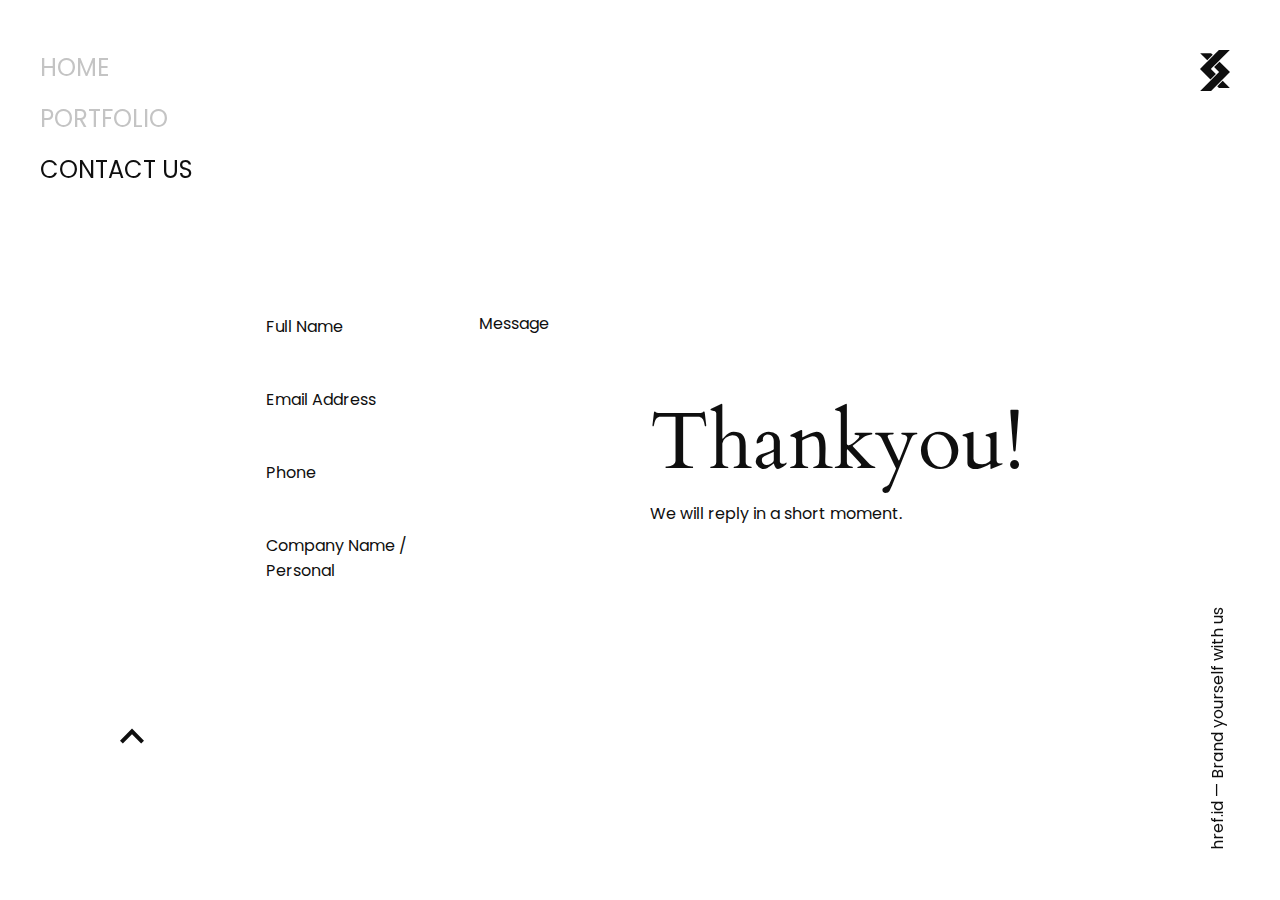
==== commit a7674f1c: "changes about form (still not working)" ====
--- a/contact-us.html
+++ b/contact-us.html
@@ -53,63 +53,66 @@
             <path d="M13.601 2.326A7.854 7.854 0 0 0 7.994 0C3.627 0 .068 3.558.064 7.926c0 1.399.366 2.76 1.057 3.965L0 16l4.204-1.102a7.933 7.933 0 0 0 3.79.965h.004c4.368 0 7.926-3.558 7.93-7.93A7.898 7.898 0 0 0 13.6 2.326zM7.994 14.521a6.573 6.573 0 0 1-3.356-.92l-.24-.144-2.494.654.666-2.433-.156-.251a6.56 6.56 0 0 1-1.007-3.505c0-3.626 2.957-6.584 6.591-6.584a6.56 6.56 0 0 1 4.66 1.931 6.557 6.557 0 0 1 1.928 4.66c-.004 3.639-2.961 6.592-6.592 6.592zm3.615-4.934c-.197-.099-1.17-.578-1.353-.646-.182-.065-.315-.099-.445.099-.133.197-.513.646-.627.775-.114.133-.232.148-.43.05-.197-.1-.836-.308-1.592-.985-.59-.525-.985-1.175-1.103-1.372-.114-.198-.011-.304.088-.403.087-.088.197-.232.296-.346.1-.114.133-.198.198-.33.065-.134.034-.248-.015-.347-.05-.099-.445-1.076-.612-1.47-.16-.389-.323-.335-.445-.34-.114-.007-.247-.007-.38-.007a.729.729 0 0 0-.529.247c-.182.198-.691.677-.691 1.654 0 .977.71 1.916.81 2.049.098.133 1.394 2.132 3.383 2.992.47.205.84.326 1.129.418.475.152.904.129 1.246.08.38-.058 1.171-.48 1.338-.943.164-.464.164-.86.114-.943-.049-.084-.182-.133-.38-.232z"/>
           </svg> Whatsapp</a>, or by filling the form below.</p>
         </div>
-        <form action="#" class="form" autocomplete="off">
-          <div>
-            <div class="content">
-              <input type="text" name="name" required placeholder=" ">
-              <label for="name" class="label-input">
-                <p>
-                  <span class="content-label">Full Name</span>
-                </p>
-              </label>
-            </div>
-          </div>
-          <div>
-            <div class="content">
-              <input type="text" name="email" required>
-              <label for="email" class="label-input">
-                <p>
-                  <span class="content-label">Email Address</span>
-                </p>
-              </label>
-            </div>
-          </div>
-          <div>
-            <div class="content">
-              <input type="text" name="phone" required>
-              <label for="phone" class="label-input">
-                <p>
-                  <span class="content-label">Phone</span>
-                </p>
-              </label>
-            </div>
-          </div>
-          <div>
-            <div class="content">
-              <input type="text" name="company" required>
-              <label for="company" class="label-input">
-                <p>
-                  <span class="content-label">Company Name / Personal</span>
-                </p>
-              </label>
-            </div>            
-          </div>
-          <div class="div-message">
-            <div class="content">
-              <textarea name="message" required></textarea>
-              <label for="message" class="label-input">
-                <p>
-                  <span class="content-label">Message</span>
-                </p>
-              </label>
-            </div>
-          </div>
-          <div class="submit-section clear">
-            <button type="submit">
-              <h3>SEND <svg xmlns="http://www.w3.org/2000/svg" width="24" height="24" viewBox="0 0 24 24"><path d="M5 3l3.057-3 11.943 12-11.943 12-3.057-3 9-9z"/></svg></h3>
-            </button>
-          </div>
-        </form>
+        <div class="form-content flex-center">
+          <form action="action.php" method="post" class="form" autocomplete="off">
+            <div>
+              <div class="content">
+                <input type="text" name="name" required>
+                <label for="name" class="label-input">
+                  <p>
+                    <span class="content-label">Full Name</span>
+                  </p>
+                </label>
+              </div>
+            </div>
+            <div>
+              <div class="content">
+                <input type="text" name="email" required>
+                <label for="email" class="label-input">
+                  <p>
+                    <span class="content-label">Email Address</span>
+                  </p>
+                </label>
+              </div>
+            </div>
+            <div>
+              <div class="content">
+                <input type="text" name="phone" required>
+                <label for="phone" class="label-input">
+                  <p>
+                    <span class="content-label">Phone</span>
+                  </p>
+                </label>
+              </div>
+            </div>
+            <div>
+              <div class="content">
+                <input type="text" name="company" required>
+                <label for="company" class="label-input">
+                  <p>
+                    <span class="content-label">Company Name / Personal</span>
+                  </p>
+                </label>
+              </div>            
+            </div>
+            <div class="div-message">
+              <div class="content">
+                <textarea name="message" required></textarea>
+                <label for="message" class="label-input">
+                  <p>
+                    <span class="content-label">Message</span>
+                  </p>
+                </label>
+              </div>
+            </div>
+            <div class="submit-section clear">
+              <button type="submit">
+                <h3>SEND <svg xmlns="http://www.w3.org/2000/svg" width="24" height="24" viewBox="0 0 24 24"><path d="M5 3l3.057-3 11.943 12-11.943 12-3.057-3 9-9z"/></svg></h3>
+              </button>
+            </div>
+          </form>
+          <div class="success"><h1>Thankyou!</h1><p>We will reply in a short moment.</p></div>
+        </div>
       </div>
     </div>
   </main>
@@ -157,7 +160,6 @@
         }, i * 100)
       })
     }
-
     anime.timeline({
       duration: 800,
       easing: 'easeOutExpo'
@@ -188,6 +190,40 @@
       opacity: [0, 1],
       translateX: [-50, 0],
     }, '+=300')
+
+
+    // document.querySelector('.form').addEventListener('submit', (e) => {
+    //   e.preventDefault();
+    //   submitAnimation;
+    // })
+    function submitAnimation(){
+      anime.timeline({
+        duration: 800,
+        complete: () => {
+          document.querySelector('.form').reset();
+        }
+      }).add({
+        targets: '.success',
+        easing: 'easeOutExpo',
+        opacity: [0, 1],
+      }).add({
+        targets: '.success h1, .success p',
+        easing: 'easeOutExpo',
+        opacity: [0, 1],
+        translateY: [50, 0],
+        delay: anime.stagger(200)
+      }).add({
+        targets: '.success h1, .success p',
+        easing: 'easeInExpo',
+        opacity: [1, 0],
+        translateY: [0, -50],
+        delay: anime.stagger(200)
+      }).add({
+        targets: '.success',
+        easing: 'easeInExpo',
+        opacity: [1, 0],
+      })
+    }
   </script>
 </body>
 </html>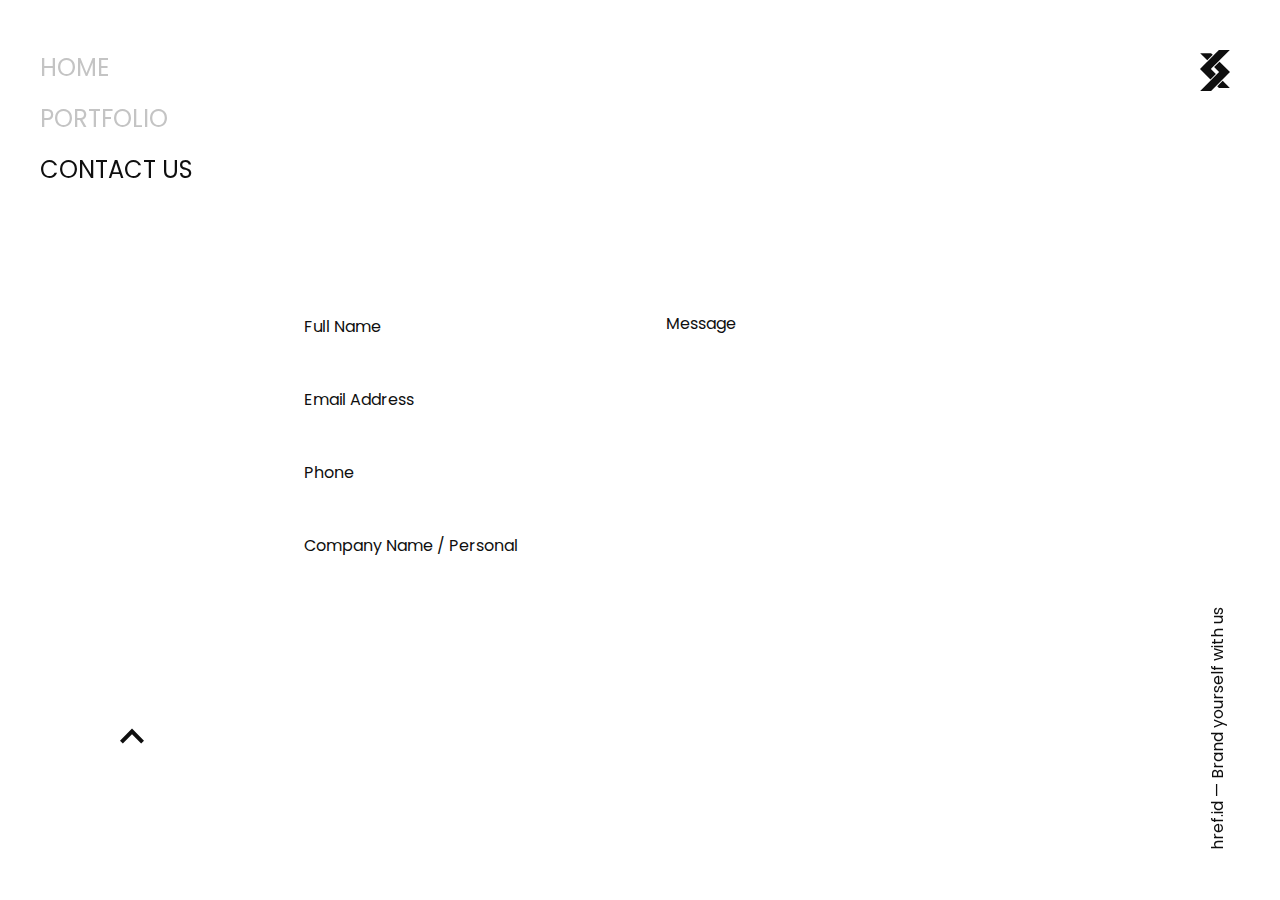
==== commit 6d7ddb1a: "fixed for development" ====
--- a/contact-us.html
+++ b/contact-us.html
@@ -6,7 +6,7 @@
   <meta name="viewport" content="width=device-width, initial-scale=1.0">
   <title>href.id - Contact Us</title>
   <link rel="stylesheet" href="style.css">
-  <link rel="shortcut icon" type="image/jpg" href="favicon.ico"/>
+  <link rel="shortcut icon" type="image/x-icon" href="favicon.ico">
 </head>
 <body>
   <nav>
@@ -49,7 +49,7 @@
       <div class="container flex-center">
         <div class="title flex-center">
           <h1 class="align-center clear">Have a project?</h1>
-          <p class="align-center clear">Let's discuss about it by <a href="#"><svg xmlns="http://www.w3.org/2000/svg" width="16" height="16" fill="currentColor" class="bi bi-whatsapp" viewBox="0 0 16 16">
+          <p class="align-center clear">Let's discuss about it by <a href="https://wa.me/6281398777982?text=Halo%20href.id%21%20Mau%20tanya-tanya%20dong%20soal%20website."><svg xmlns="http://www.w3.org/2000/svg" width="16" height="16" fill="currentColor" class="bi bi-whatsapp" viewBox="0 0 16 16">
             <path d="M13.601 2.326A7.854 7.854 0 0 0 7.994 0C3.627 0 .068 3.558.064 7.926c0 1.399.366 2.76 1.057 3.965L0 16l4.204-1.102a7.933 7.933 0 0 0 3.79.965h.004c4.368 0 7.926-3.558 7.93-7.93A7.898 7.898 0 0 0 13.6 2.326zM7.994 14.521a6.573 6.573 0 0 1-3.356-.92l-.24-.144-2.494.654.666-2.433-.156-.251a6.56 6.56 0 0 1-1.007-3.505c0-3.626 2.957-6.584 6.591-6.584a6.56 6.56 0 0 1 4.66 1.931 6.557 6.557 0 0 1 1.928 4.66c-.004 3.639-2.961 6.592-6.592 6.592zm3.615-4.934c-.197-.099-1.17-.578-1.353-.646-.182-.065-.315-.099-.445.099-.133.197-.513.646-.627.775-.114.133-.232.148-.43.05-.197-.1-.836-.308-1.592-.985-.59-.525-.985-1.175-1.103-1.372-.114-.198-.011-.304.088-.403.087-.088.197-.232.296-.346.1-.114.133-.198.198-.33.065-.134.034-.248-.015-.347-.05-.099-.445-1.076-.612-1.47-.16-.389-.323-.335-.445-.34-.114-.007-.247-.007-.38-.007a.729.729 0 0 0-.529.247c-.182.198-.691.677-.691 1.654 0 .977.71 1.916.81 2.049.098.133 1.394 2.132 3.383 2.992.47.205.84.326 1.129.418.475.152.904.129 1.246.08.38-.058 1.171-.48 1.338-.943.164-.464.164-.86.114-.943-.049-.084-.182-.133-.38-.232z"/>
           </svg> Whatsapp</a>, or by filling the form below.</p>
         </div>
@@ -67,7 +67,7 @@
             </div>
             <div>
               <div class="content">
-                <input type="text" name="email" required>
+                <input type="text" name="email" required class='emailInput'>
                 <label for="email" class="label-input">
                   <p>
                     <span class="content-label">Email Address</span>
@@ -77,7 +77,7 @@
             </div>
             <div>
               <div class="content">
-                <input type="text" name="phone" required>
+                <input type="text" name="phone" required class='phoneInput'>
                 <label for="phone" class="label-input">
                   <p>
                     <span class="content-label">Phone</span>
@@ -106,7 +106,7 @@
               </div>
             </div>
             <div class="submit-section clear">
-              <button type="submit">
+              <button type="submit" name="submit" class="submitBtn">
                 <h3>SEND <svg xmlns="http://www.w3.org/2000/svg" width="24" height="24" viewBox="0 0 24 24"><path d="M5 3l3.057-3 11.943 12-11.943 12-3.057-3 9-9z"/></svg></h3>
               </button>
             </div>
@@ -191,16 +191,75 @@
       translateX: [-50, 0],
     }, '+=300')
 
-
-    // document.querySelector('.form').addEventListener('submit', (e) => {
-    //   e.preventDefault();
-    //   submitAnimation;
-    // })
+    var animated = false;
+    var emailFlag = false;
+    var inputFlag = false;
+    var phoneFlag = false;
+
+    var titleMsg = document.querySelector('.success').querySelector('h1');
+    var descMsg = document.querySelector('.success').querySelector('p');
+    var formInput = document.querySelector('.form').querySelectorAll('input');
+
+    var phoneInput = document.querySelector('.phoneInput');
+    var phoneFormat = /^[-+]?[0-9]+$/;
+
+    var emailInput = document.querySelector('.emailInput');
+    var emailFormat = /^\w+([\.-]?\w+)*@\w+([\.-]?\w+)*(\.\w{2,3})+$/;
+    
+    document.querySelector('.submitBtn').addEventListener('click', (e) => {
+      for (let i = 0; i < formInput.length; i++){
+        if (formInput[i].value != ''){
+          inputFlag = true;
+        } else {
+          inputFlag = false;
+          break;
+        }
+      }
+
+      if (inputFlag == true){
+        if (emailInput.value.match(emailFormat)){
+          emailFlag = true;
+          if (phoneInput.value.match(phoneFormat)){
+            phoneFlag = true;
+            titleMsg.innerHTML = "Thankyou!";
+            descMsg.innerHTML = "We will reply in a short moment.";
+          } else {
+            phoneFlag = false;
+            titleMsg.innerHTML = "Error!";
+            descMsg.innerHTML = "Please input a valid phone number.";
+          }
+        } else {
+          emailFlag = false;
+          titleMsg.innerHTML = "Error!";
+          descMsg.innerHTML = "Please input a valid email.";
+        }
+      } else {
+        titleMsg.innerHTML = "Error!";
+        descMsg.innerHTML = "Please input all fields.";
+      }
+
+      if (animated == false){
+        e.preventDefault();
+        submitAnimation();
+      }
+    })
+
     function submitAnimation(){
       anime.timeline({
         duration: 800,
         complete: () => {
-          document.querySelector('.form').reset();
+          if (inputFlag == true){
+            if (emailFlag == true){
+              if (phoneFlag == true){
+                animated = true;
+                document.querySelector('.submitBtn').click();
+              } else {
+                phoneInput.focus();
+              }
+            } else {
+              emailInput.focus();
+            }
+          }
         }
       }).add({
         targets: '.success',
--- a/style.css
+++ b/style.css
@@ -37,9 +37,9 @@
   box-sizing: border-box;
 }
 
-/* html{
+html{
   scroll-behavior: smooth;
-} */
+}
 
 body{
   overflow-x: hidden;
@@ -207,15 +207,10 @@
   position: absolute; 
   width: 100vw;
   height: 100vh;
-  display: flex;
-  justify-content: center;
-  align-items: center;
-  flex-direction: column;
   background-color: var(--primary-color);
   z-index: 10;
   opacity: 1;
 }
-
 .intro svg path{
   fill: transparent;
   transition: fill .8s ease;
@@ -814,6 +809,7 @@
   width: 100%;
   height: 500px;
   margin-bottom: 3em;
+  box-shadow: rgba(0, 0, 0, 0.1) 0px 4px 12px;
 }
 
 .portfolio-single .title{
@@ -823,6 +819,7 @@
 .portfolio-single .title .main-image::before{
   background-position: center;
   background-image: var(--main-img);
+  filter: grayscale(0%) !important;
 }
 
 .portfolio-single .title .text{
@@ -847,6 +844,7 @@
 .portfolio-single .sub-image .image{
   width: 55%;
   height: 450px;
+  box-shadow: rgba(0, 0, 0, 0.1) 0px 4px 12px;
 }
 
 .portfolio-single .sub-image p{
@@ -868,11 +866,13 @@
 .portfolio-single .sub-image-above .image::before{
   background-position: center;
   background-image: var(--sub-img-1);
+  filter: grayscale(0%) !important;
 }
 
 .portfolio-single .sub-image-below .image::before{
   background-position: center;
   background-image: var(--sub-img-2);
+  filter: grayscale(0%) !important;
 }
 
 .portfolio-single .sub-image-above .image{
@@ -894,18 +894,25 @@
   margin-bottom: 5em;
 }
 
+.portfolio-single .documentation .image{
+  box-shadow: rgba(0, 0, 0, 0.1) 0px 4px 12px;
+}
+
 .portfolio-single .documentation .image::before{
   background-position: center;
 }
 
 .portfolio-single .documentation .image-1::before{
   background-image: var(--doc-img-1);
+  filter: grayscale(0%) !important;
 }
 .portfolio-single .documentation .image-2::before{
   background-image: var(--doc-img-2);
+  filter: grayscale(0%) !important;
 }
 .portfolio-single .documentation .image-3::before{
   background-image: var(--doc-img-3);
+  filter: grayscale(0%) !important;
 }
 
 .portfolio-single .documentation .image-1{
@@ -926,11 +933,17 @@
 .portfolio-single .mobile-version .image{
   width: 100%;
   height: 500px;
+  box-shadow: rgba(0, 0, 0, 0.1) 0px 4px 12px;
 }
 
 .portfolio-single .mobile-version .image::before{
   background-position: center;
   background-image: var(--mobile-img);
+  filter: grayscale(0%) !important;
+}
+
+.portfolio-single .visit-link{
+  margin-top: 3em;
 }
 
 /* contact-us.html */
@@ -959,6 +972,12 @@
 
 .contact-page .title a:hover{
   color: #128C7E;
+}
+
+.contact-page .form-content{
+  width: 100%;
+  height: auto;
+  position: relative;
 }
 
 .contact-page .form{
@@ -1088,7 +1107,20 @@
 
 .contact-page .submit-section svg{
   height: 15px;
-  
+}
+
+.contact-page .success{
+  position: absolute;
+  width: 100%;
+  height: 100%;
+  display: flex;
+  justify-content: center;
+  align-items: center;
+  text-align: center;
+  flex-direction: column;
+  background-color: var(--primary-color);
+  opacity: 0;
+  pointer-events: none;
 }
 
 @media screen and (max-width: 1340px){
